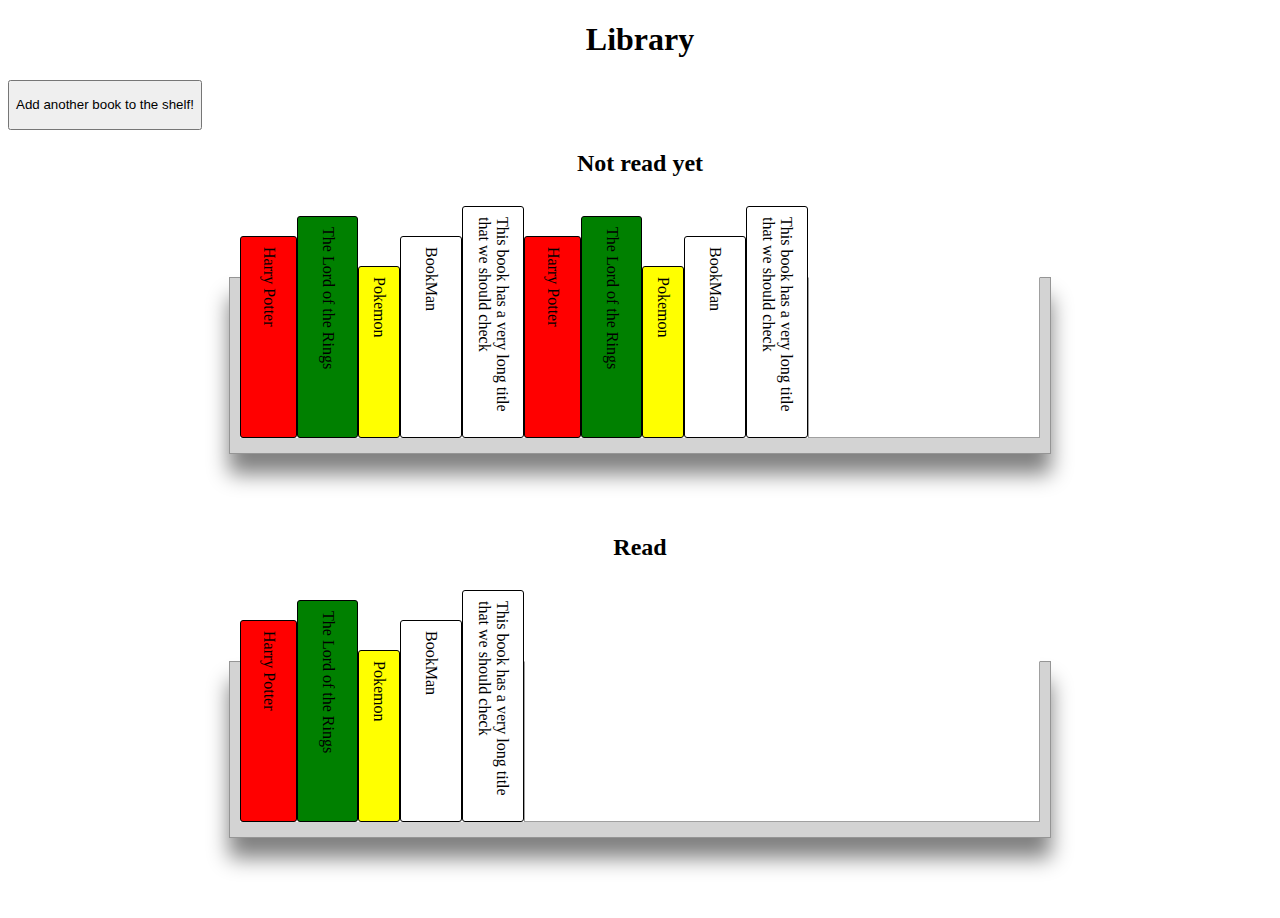
==== index.html @ 605acb98 "it opens on the screen, follow with javascript" ====
<!DOCTYPE html>
<html>
    <head>
        <link rel="stylesheet" href="style.css">
    </head>
    <body>
        <h1>Library</h1>
        <input id = "addButton" type="button" value="Add another book to the shelf!"></input>
        <h2>Not read yet</h2>

        <div class = "outerShelf" id = "outerShelfNotRead">
            <div class = "innerShelf" id = "innerShelfNotRead">
                <div class = "book" id = "book1">Harry Potter</div>
                <div class = "book" id = "book2">The Lord of the Rings</div>
                <div class = "book" id = "book3">Pokemon</div>
                <div class = "book" id = "book4">BookMan</div>
                <div class = "book" id = "book5">This book has a very long title that we should check </div>               
                <div class = "book" id = "book1">Harry Potter</div>
                <div class = "book" id = "book2">The Lord of the Rings</div>
                <div class = "book" id = "book3">Pokemon</div>
                <div class = "book" id = "book4">BookMan</div>
                <div class = "book" id = "book5">This book has a very long title that we should check </div>
                <div class = "book" id = "bookEnd"></div>
            </div>
        </div>

        <h2>Read</h2>
        
        <div class = "outerShelf" id = "outerShelfRead">
            <div class = "innerShelf" id = "innerShelfRead">
                <div class = "book" id = "book1">Harry Potter</div>
                <div class = "book" id = "book2">The Lord of the Rings</div>
                <div class = "book" id = "book3">Pokemon</div>
                <div class = "book" id = "book4">BookMan</div>
                <div class = "book" id = "book5">This book has a very long title that we should check </div>
                <div class = "book" id = "bookEnd"></div>
            </div>
        </div>

        <div class = "form-popup" id = "book-form">
            <form action="library.js" class="form-container">
               <h1>Add a new book to the shelf!</h1>
               <label for = "title">Title:</label>
               <input type="text" placeholder="Ex: Harry Potter" required>
                <br>
               <label for = "author">Author:</label>
               <input type="text" placeholder="Ex: JK Rowling" required>
               <br>
               <label for = "pages">Number of pages:</label>
               <input type="number" placeholder="Ex: 352" min="0" max="5000" required>
               <br>
               <label for = "read">Read?</label>
               <input type="checkbox">
               <br>
               <button type="submit" class = "btn">Submit!</button>
               <button type="submit" id = 'closeButton' class = "btn cancel" onclick="closeForm()">Close</button>
            </form>
        </div>
        <script src='library.js'></script>
    </body>
</html>
---- style.css ----
h1, h2{
    text-align: center;
}

#addButton{
    margin-left: auto;
    height: 50px;
    
}

.outerShelf{
    border-style: solid;
    border-width: 1px;
    border-color: rgba(128, 128, 128, 0.747);
    margin: 100px auto 80px auto;
    width: 800px;
    height: 160px;
    padding: 0px 10px 15px 10px;
    background-color: lightgrey;
    box-shadow: 0px 20px 20px grey;
}

.innerShelf{
    height: 220px;
    position: relative;
    bottom: 60px;
    background-color: white;
    display: flex;
    flex-direction: row;
    justify-content: flex-start;
    align-items: flex-end;
}

.book{
    border-style: solid;
    border-width: 1px;
    border-radius: 3px;
    writing-mode: vertical-rl;
    max-height: 210px;
    padding: 10px;
    width: 40px;
    display: flex;
    align-items: center;
}

/*height and width need to be established on javascript*/
#book1{
    height: 180px;
    width: 35px;
    background-color: red;
}
#book2{
    height: 200px;
    width: 39px;
    background-color: green;
}

#book3{
    height: 150px;
    width: 20px;
    background-color: yellow;
}
#book4{
    height: 180px;
}
#book5{
    height: 300px;
}

/*needs to be here*/
#bookEnd{
    border-radius: 0px;
    order: 99;
    flex-grow: 1;
    height: 139px;
    border-color: transparent rgba(128, 128, 128, 0.747) rgba(128, 128, 128, 0.747)  rgba(128, 128, 128, 0.747);
}

#book-form{
    display: none;
    width: 500px;
    margin-left: auto;
    margin-right: auto;
    position: relative;
    bottom: 800px;
    border: 3px solid #000000;
    z-index: 9;
}

.form-container{
    padding: 10px;
    background-color: white;
}
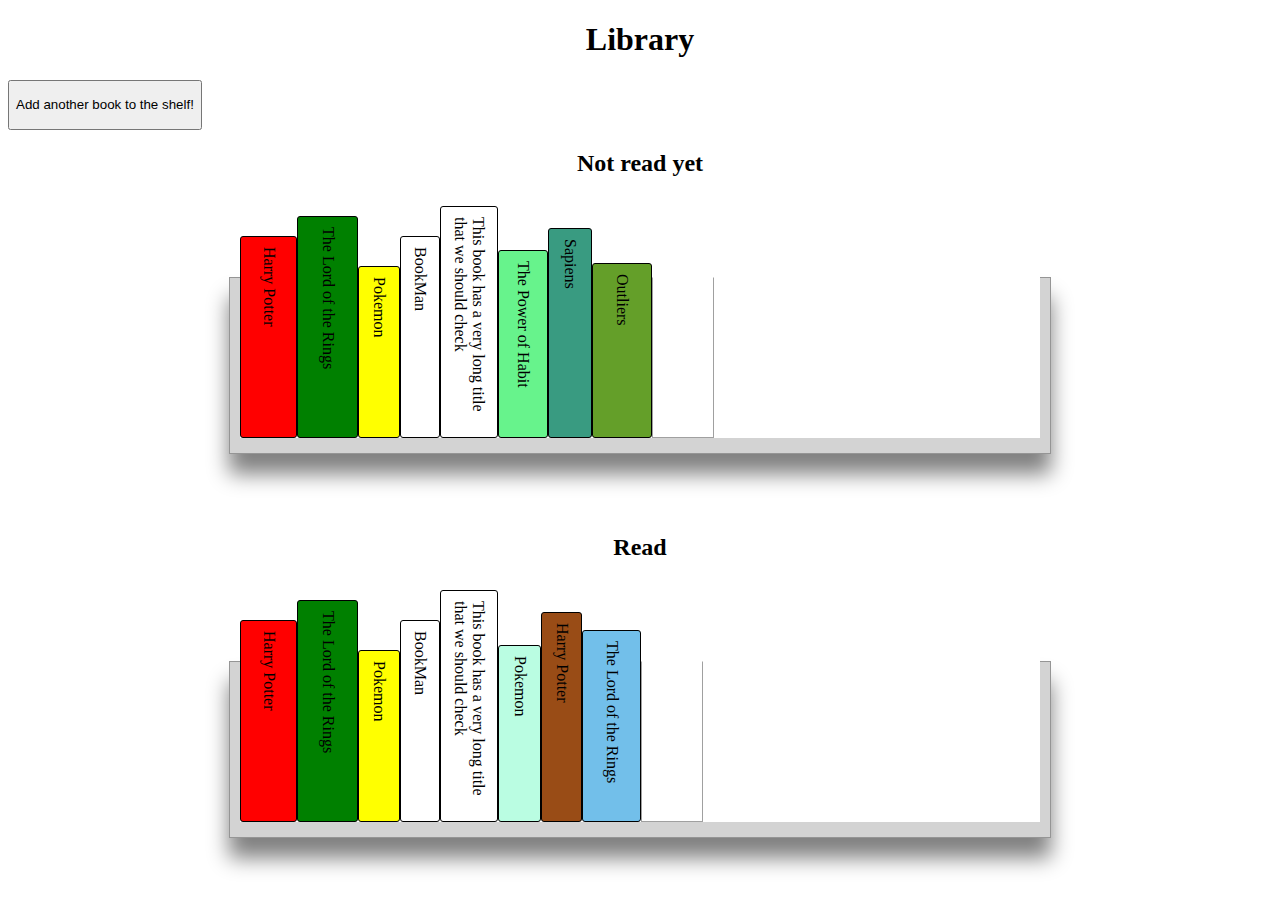
==== commit 478d7524: "fixed form, started messing with adding books to the shelf, need to fix the book end, and start link" ====
--- a/index.html
+++ b/index.html
@@ -14,12 +14,7 @@
                 <div class = "book" id = "book2">The Lord of the Rings</div>
                 <div class = "book" id = "book3">Pokemon</div>
                 <div class = "book" id = "book4">BookMan</div>
-                <div class = "book" id = "book5">This book has a very long title that we should check </div>               
-                <div class = "book" id = "book1">Harry Potter</div>
-                <div class = "book" id = "book2">The Lord of the Rings</div>
-                <div class = "book" id = "book3">Pokemon</div>
-                <div class = "book" id = "book4">BookMan</div>
-                <div class = "book" id = "book5">This book has a very long title that we should check </div>
+                <div class = "book" id = "book5">This book has a very long title that we should check </div>              
                 <div class = "book" id = "bookEnd"></div>
             </div>
         </div>
@@ -37,23 +32,24 @@
             </div>
         </div>
 
-        <div class = "form-popup" id = "book-form">
-            <form action="library.js" class="form-container">
+        <div class = "formPopup">
+            <form class= "form-container" id = "book-form">
                <h1>Add a new book to the shelf!</h1>
-               <label for = "title">Title:</label>
-               <input type="text" placeholder="Ex: Harry Potter" required>
+               <label for = "titleInput">Title:</label>
+               <input type="text" name = "titleInput" id = "titleInput" placeholder="Ex: Harry Potter" required>
                 <br>
-               <label for = "author">Author:</label>
-               <input type="text" placeholder="Ex: JK Rowling" required>
+               <label for = "authorInput">Author:</label>
+               <input type="text" name = "authorInput" id = "authorInput" placeholder="Ex: JK Rowling" required>
                <br>
-               <label for = "pages">Number of pages:</label>
-               <input type="number" placeholder="Ex: 352" min="0" max="5000" required>
+               <label for = "pageInput">Number of pages:</label>
+               <input type="number" name = "pageInput" id = "pageInput" placeholder="Ex: 352" min="0" max="5000" required>
                <br>
-               <label for = "read">Read?</label>
-               <input type="checkbox">
+               <label for = "readInput">Read?</label>
+               <input type="checkbox" name = "readInput" id = "readInput" checked = "checked">
                <br>
-               <button type="submit" class = "btn">Submit!</button>
-               <button type="submit" id = 'closeButton' class = "btn cancel" onclick="closeForm()">Close</button>
+               <input type="submit" class = "btn" id = "submitButton" value="Submit">
+               <input type="button" id = 'closeButton' class = "btn cancel" value="Close">
+               <input type="reset">
             </form>
         </div>
         <script src='library.js'></script>
--- a/style.css
+++ b/style.css
@@ -38,7 +38,7 @@
     writing-mode: vertical-rl;
     max-height: 210px;
     padding: 10px;
-    width: 40px;
+    max-width: 40px;
     display: flex;
     align-items: center;
 }
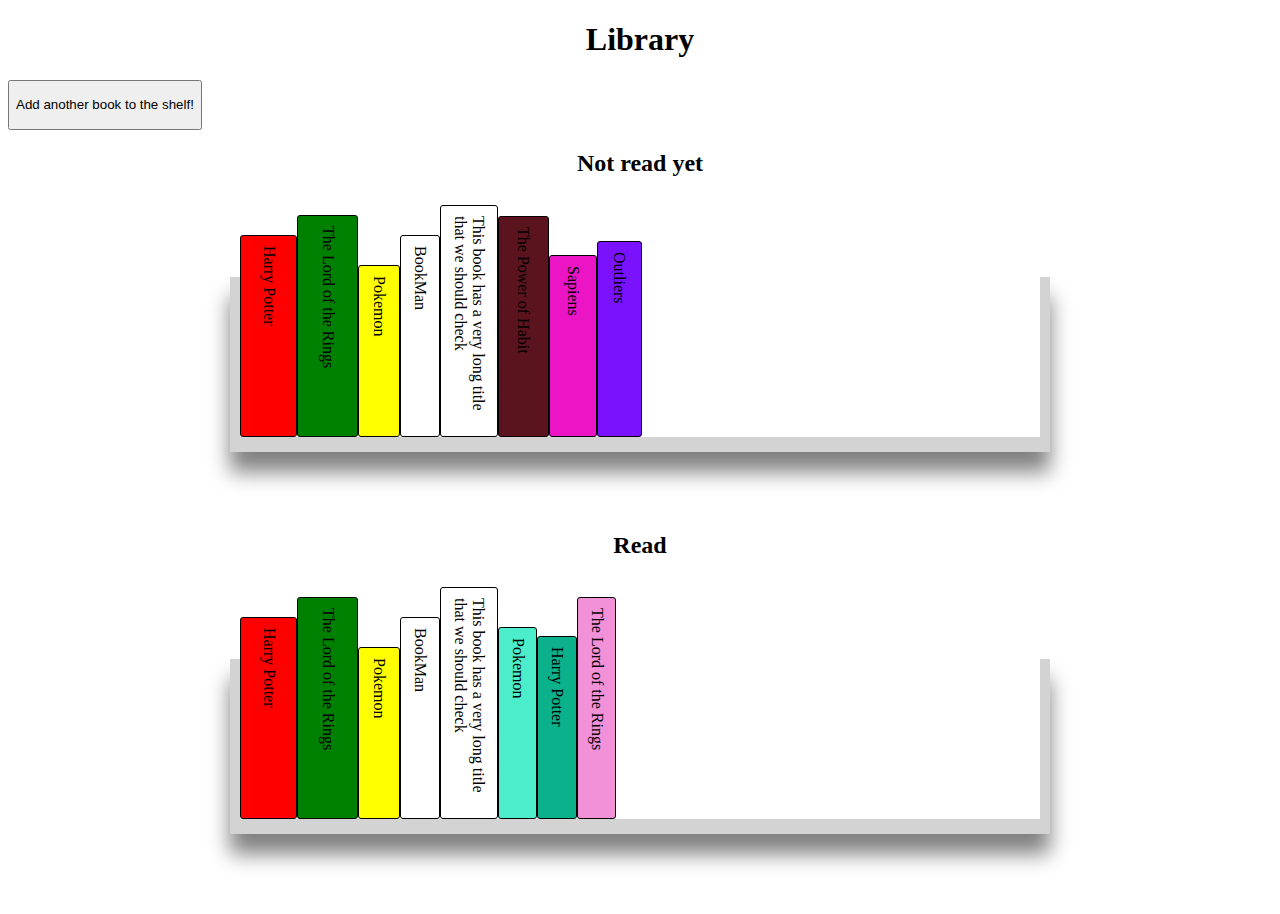
==== commit f5f9a1b0: "took out the book end and the corder to make it look better" ====
--- a/index.html
+++ b/index.html
@@ -14,8 +14,7 @@
                 <div class = "book" id = "book2">The Lord of the Rings</div>
                 <div class = "book" id = "book3">Pokemon</div>
                 <div class = "book" id = "book4">BookMan</div>
-                <div class = "book" id = "book5">This book has a very long title that we should check </div>              
-                <div class = "book" id = "bookEnd"></div>
+                <div class = "book" id = "book5">This book has a very long title that we should check </div>
             </div>
         </div>
 
@@ -28,7 +27,6 @@
                 <div class = "book" id = "book3">Pokemon</div>
                 <div class = "book" id = "book4">BookMan</div>
                 <div class = "book" id = "book5">This book has a very long title that we should check </div>
-                <div class = "book" id = "bookEnd"></div>
             </div>
         </div>
 
--- a/style.css
+++ b/style.css
@@ -9,9 +9,6 @@
 }
 
 .outerShelf{
-    border-style: solid;
-    border-width: 1px;
-    border-color: rgba(128, 128, 128, 0.747);
     margin: 100px auto 80px auto;
     width: 800px;
     height: 160px;
@@ -38,7 +35,7 @@
     writing-mode: vertical-rl;
     max-height: 210px;
     padding: 10px;
-    max-width: 40px;
+    /*max-width: 40px;*/
     display: flex;
     align-items: center;
 }
@@ -68,13 +65,7 @@
 }
 
 /*needs to be here*/
-#bookEnd{
-    border-radius: 0px;
-    order: 99;
-    flex-grow: 1;
-    height: 139px;
-    border-color: transparent rgba(128, 128, 128, 0.747) rgba(128, 128, 128, 0.747)  rgba(128, 128, 128, 0.747);
-}
+
 
 #book-form{
     display: none;
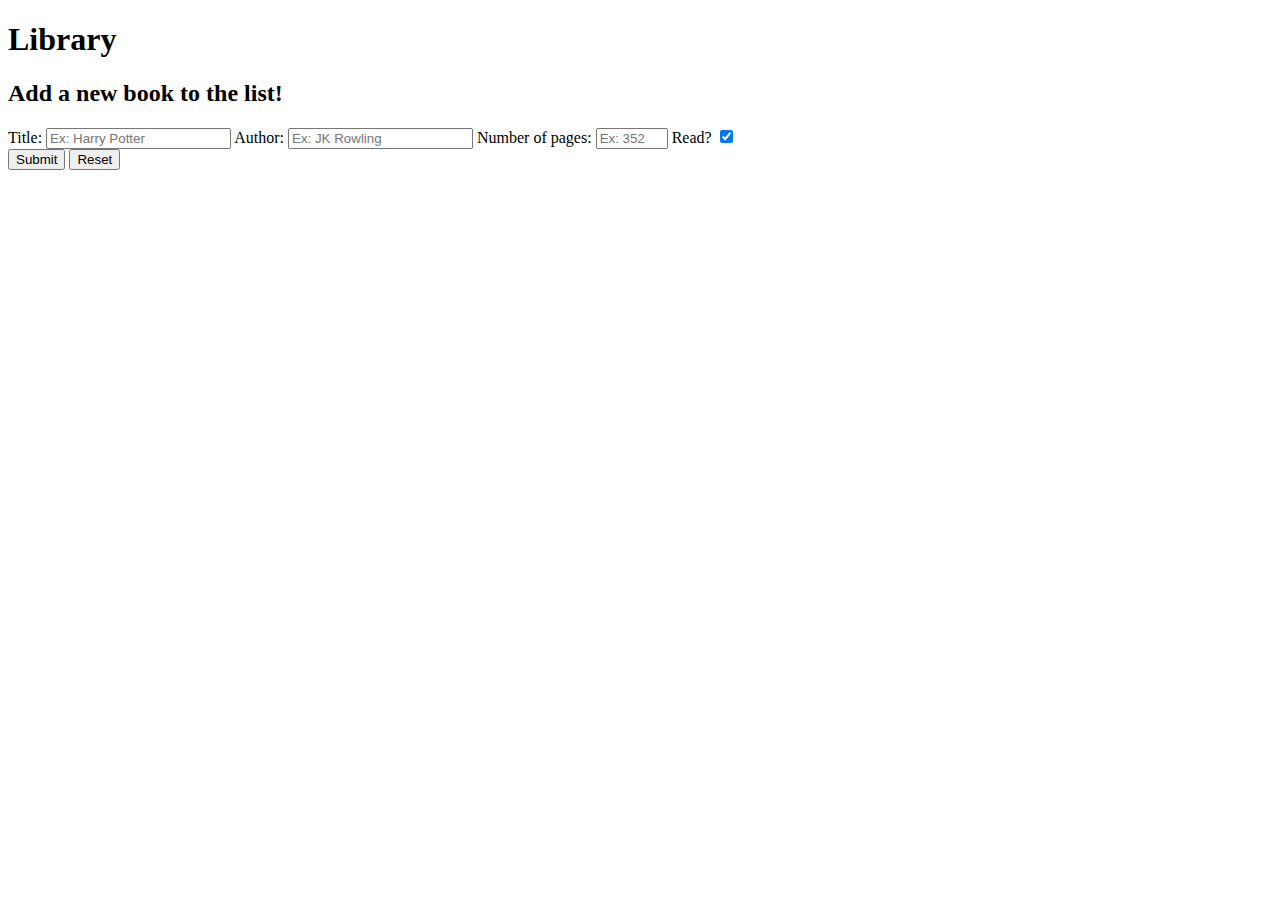
==== commit 4287a67f: "abandoned ship, starting with a more simple layout or the project will take too long, will make a li" ====
--- a/index.html
+++ b/index.html
@@ -1,55 +1,25 @@
 <!DOCTYPE html>
 <html>
-    <head>
-        <link rel="stylesheet" href="style.css">
-    </head>
-    <body>
-        <h1>Library</h1>
-        <input id = "addButton" type="button" value="Add another book to the shelf!"></input>
-        <h2>Not read yet</h2>
-
-        <div class = "outerShelf" id = "outerShelfNotRead">
-            <div class = "innerShelf" id = "innerShelfNotRead">
-                <div class = "book" id = "book1">Harry Potter</div>
-                <div class = "book" id = "book2">The Lord of the Rings</div>
-                <div class = "book" id = "book3">Pokemon</div>
-                <div class = "book" id = "book4">BookMan</div>
-                <div class = "book" id = "book5">This book has a very long title that we should check </div>
-            </div>
-        </div>
-
-        <h2>Read</h2>
-        
-        <div class = "outerShelf" id = "outerShelfRead">
-            <div class = "innerShelf" id = "innerShelfRead">
-                <div class = "book" id = "book1">Harry Potter</div>
-                <div class = "book" id = "book2">The Lord of the Rings</div>
-                <div class = "book" id = "book3">Pokemon</div>
-                <div class = "book" id = "book4">BookMan</div>
-                <div class = "book" id = "book5">This book has a very long title that we should check </div>
-            </div>
-        </div>
-
-        <div class = "formPopup">
-            <form class= "form-container" id = "book-form">
-               <h1>Add a new book to the shelf!</h1>
-               <label for = "titleInput">Title:</label>
-               <input type="text" name = "titleInput" id = "titleInput" placeholder="Ex: Harry Potter" required>
-                <br>
-               <label for = "authorInput">Author:</label>
-               <input type="text" name = "authorInput" id = "authorInput" placeholder="Ex: JK Rowling" required>
-               <br>
-               <label for = "pageInput">Number of pages:</label>
-               <input type="number" name = "pageInput" id = "pageInput" placeholder="Ex: 352" min="0" max="5000" required>
-               <br>
-               <label for = "readInput">Read?</label>
-               <input type="checkbox" name = "readInput" id = "readInput" checked = "checked">
-               <br>
-               <input type="submit" class = "btn" id = "submitButton" value="Submit">
-               <input type="button" id = 'closeButton' class = "btn cancel" value="Close">
-               <input type="reset">
-            </form>
-        </div>
-        <script src='library.js'></script>
-    </body>
+<head>
+    <link rel="stylesheet" href="style.css">
+</head>
+<body>
+    <h1>Library</h1>
+    <form class= "formContainer" id = "bookForm">
+        <h2>Add a new book to the list!</h1>
+        <label for = "titleInput">Title:</label>
+        <input type="text" name = "titleInput" id = "titleInput" placeholder="Ex: Harry Potter" required>
+        <label for = "authorInput">Author:</label>
+        <input type="text" name = "authorInput" id = "authorInput" placeholder="Ex: JK Rowling" required>
+        <label for = "pageInput">Number of pages:</label>
+        <input type="number" name = "pageInput" id = "pageInput" placeholder="Ex: 352" min="0" max="5000" required>
+        <label for = "readInput">Read?</label>
+        <input type="checkbox" name = "readInput" id = "readInput" checked = "checked">
+        <br>
+        <input type="submit" class = "btn" id = "submitButton" value="Submit">
+        <input type="reset">
+     </form>
+     
+    <script src='library.js'></script>
+</body>
 </html>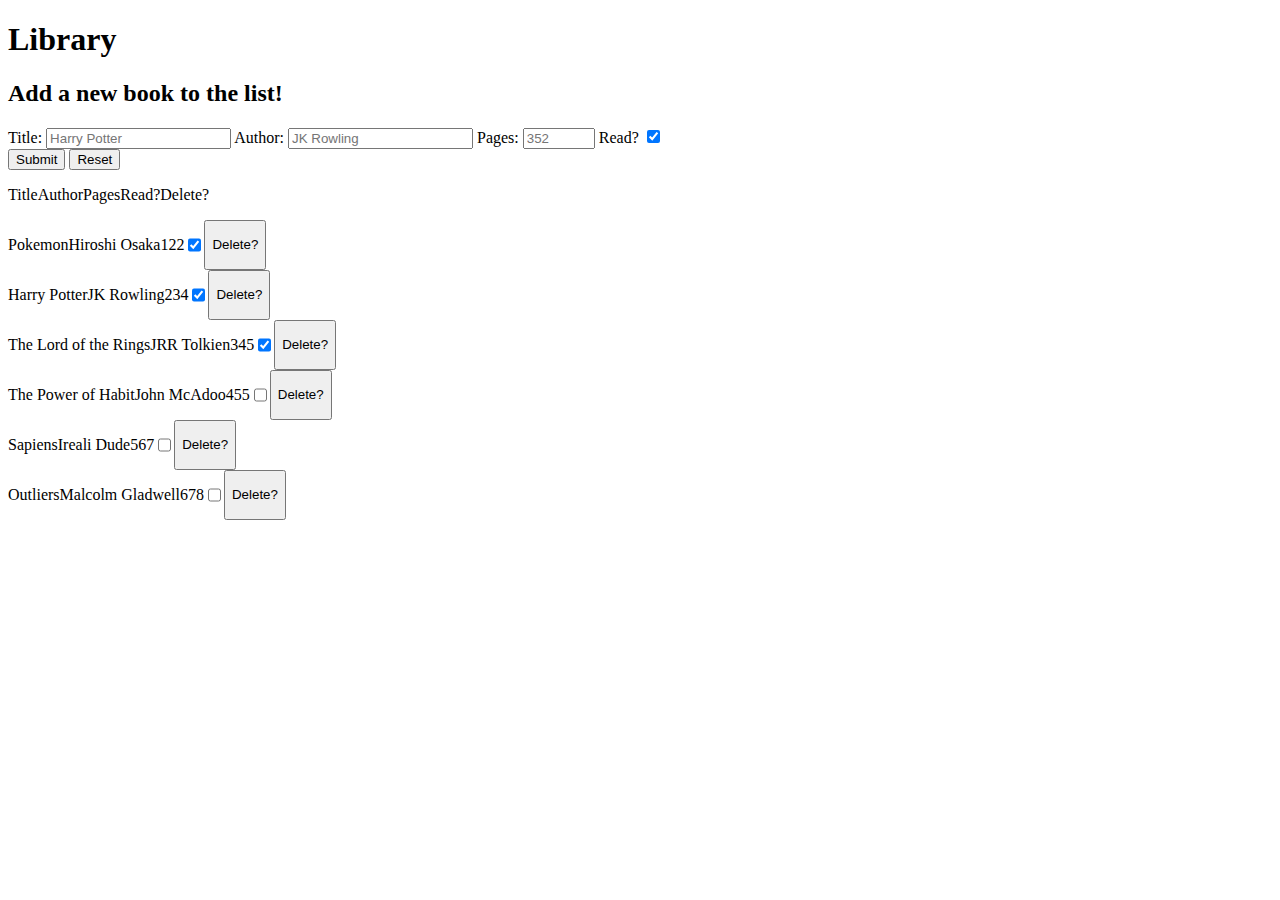
==== commit f55c1dc6: "got most of jscript redone" ====
--- a/index.html
+++ b/index.html
@@ -8,18 +8,49 @@
     <form class= "formContainer" id = "bookForm">
         <h2>Add a new book to the list!</h1>
         <label for = "titleInput">Title:</label>
-        <input type="text" name = "titleInput" id = "titleInput" placeholder="Ex: Harry Potter" required>
+        <input type="text" name = "titleInput" id = "titleInput" placeholder="Harry Potter" required>
         <label for = "authorInput">Author:</label>
-        <input type="text" name = "authorInput" id = "authorInput" placeholder="Ex: JK Rowling" required>
-        <label for = "pageInput">Number of pages:</label>
-        <input type="number" name = "pageInput" id = "pageInput" placeholder="Ex: 352" min="0" max="5000" required>
+        <input type="text" name = "authorInput" id = "authorInput" placeholder="JK Rowling" required>
+        <label for = "pageInput">Pages:</label>
+        <input type="number" name = "pageInput" id = "pageInput" placeholder="352" min="0" max="5000" required>
         <label for = "readInput">Read?</label>
         <input type="checkbox" name = "readInput" id = "readInput" checked = "checked">
         <br>
         <input type="submit" class = "btn" id = "submitButton" value="Submit">
         <input type="reset">
      </form>
+
      
-    <script src='library.js'></script>
+    <div class = "columnHeadings">
+        <p>Title</p>
+        <p>Author</p>
+        <p>Pages</p>
+        <p>Read?</p>
+        <p>Delete?</p>
+    </div>
+    <div class = "booksTable" id = "booksTable">
+        <div class = "books" id = "book1">
+            <p>Harry Potter</p>
+            <p>JK Rowling</p>
+            <p>123</p>
+            <input type="checkbox" name = "readInput" id = "readInput" checked = "checked">
+            <input type = "button" value = "Delete?">
+        </div>
+        <div class = "books" id = "book2">
+            <p>Lord of the Rings</p>
+            <p>JRR Tolkien</p>
+            <p>666</p>
+            <input type="checkbox" name = "readInput" id = "readInput" checked = "checked">
+            <input type = "button" value = "Delete?">
+        </div>
+        <div class = "books" id = "book3">
+            <p>Pokemon</p>
+            <p>Some guy</p>
+            <p>444</p>
+            <input type="checkbox" name = "readInput" id = "readInput" checked = "checked">
+            <input type = "button" value = "Delete?">
+        </div>
+     </div>
+    <script src='library2.js'></script>
 </body>
 </html>--- a/style.css
+++ b/style.css
@@ -0,0 +1,7 @@
+.booksTable{
+    display: flex;
+    flex-direction: column;
+}
+.books, .columnHeadings{
+    display: flex;
+}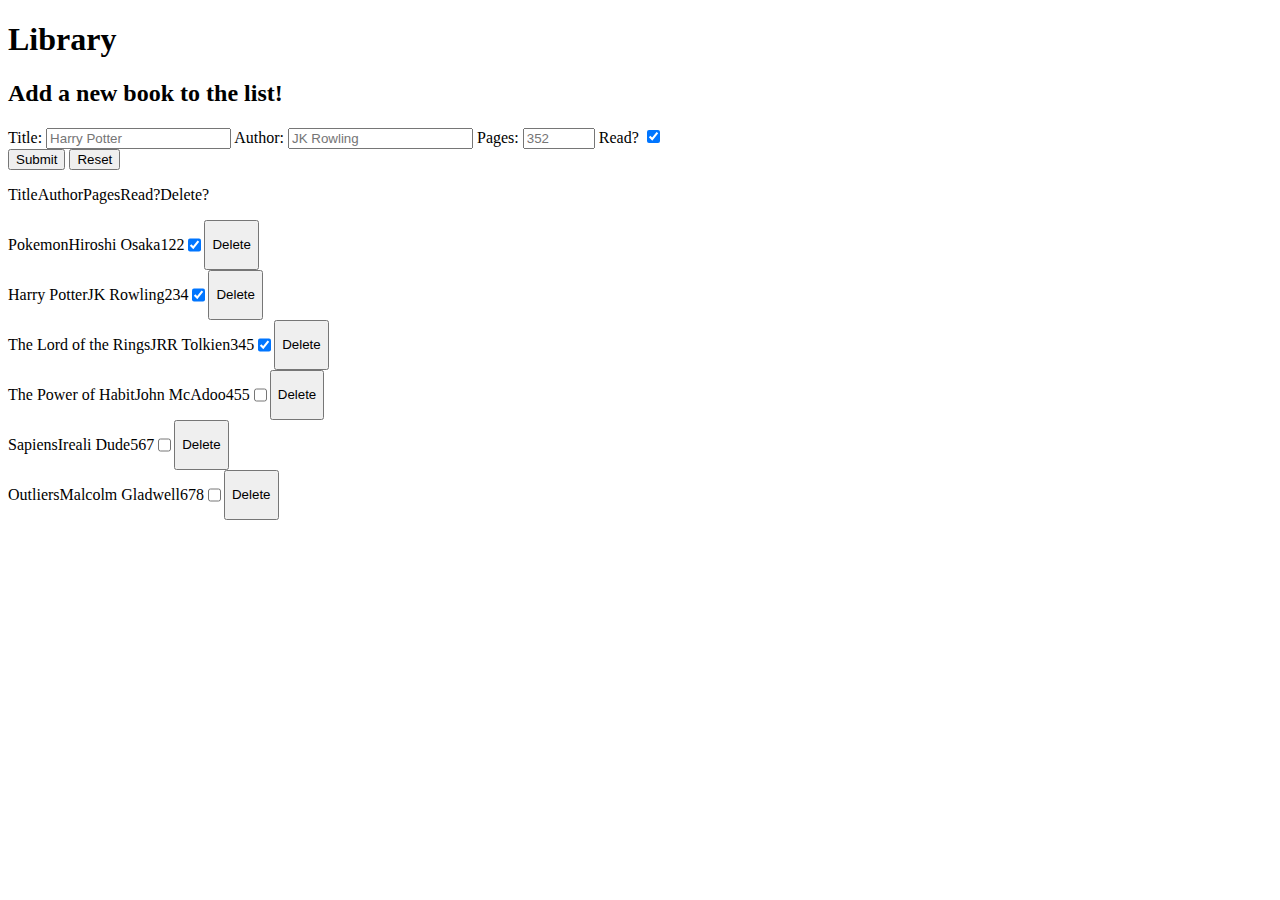
==== commit 79966528: "fixed main functionality, now going to set up localstorage" ====
--- a/index.html
+++ b/index.html
@@ -29,28 +29,7 @@
         <p>Delete?</p>
     </div>
     <div class = "booksTable" id = "booksTable">
-        <div class = "books" id = "book1">
-            <p>Harry Potter</p>
-            <p>JK Rowling</p>
-            <p>123</p>
-            <input type="checkbox" name = "readInput" id = "readInput" checked = "checked">
-            <input type = "button" value = "Delete?">
-        </div>
-        <div class = "books" id = "book2">
-            <p>Lord of the Rings</p>
-            <p>JRR Tolkien</p>
-            <p>666</p>
-            <input type="checkbox" name = "readInput" id = "readInput" checked = "checked">
-            <input type = "button" value = "Delete?">
-        </div>
-        <div class = "books" id = "book3">
-            <p>Pokemon</p>
-            <p>Some guy</p>
-            <p>444</p>
-            <input type="checkbox" name = "readInput" id = "readInput" checked = "checked">
-            <input type = "button" value = "Delete?">
-        </div>
-     </div>
+    </div>
     <script src='library2.js'></script>
 </body>
 </html>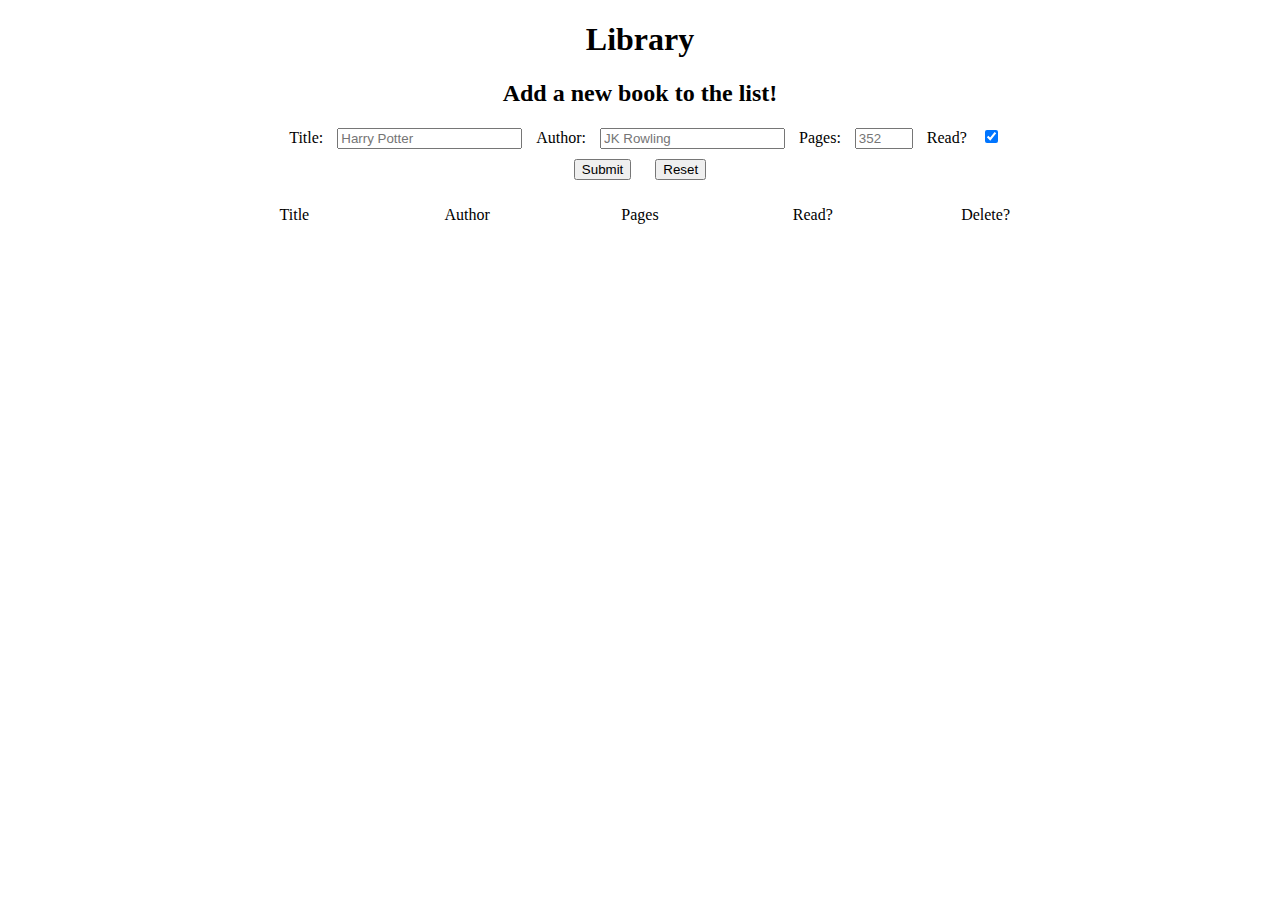
==== commit a224b98d: "styling" ====
--- a/index.html
+++ b/index.html
@@ -17,7 +17,7 @@
         <input type="checkbox" name = "readInput" id = "readInput" checked = "checked">
         <br>
         <input type="submit" class = "btn" id = "submitButton" value="Submit">
-        <input type="reset">
+        <input type="reset" class = "btn">
      </form>
 
      
--- a/style.css
+++ b/style.css
@@ -1,7 +1,33 @@
+body {
+    text-align: center;
+}
+
+label {
+    padding: 10px;
+    margin-bottom: 10px;
+}
+
+#pageInput{
+    width: 50px;
+}
+
+.btn{
+    margin: 10px;
+}
+
 .booksTable{
     display: flex;
     flex-direction: column;
 }
+
 .books, .columnHeadings{
     display: flex;
+    justify-content: space-evenly;
+    margin-left: 200px;
+    margin-right: 200px;
+}
+
+p, .readCheckbox, .deleteButton{
+    flex-basis: 20%;
+    align-self: center;
 }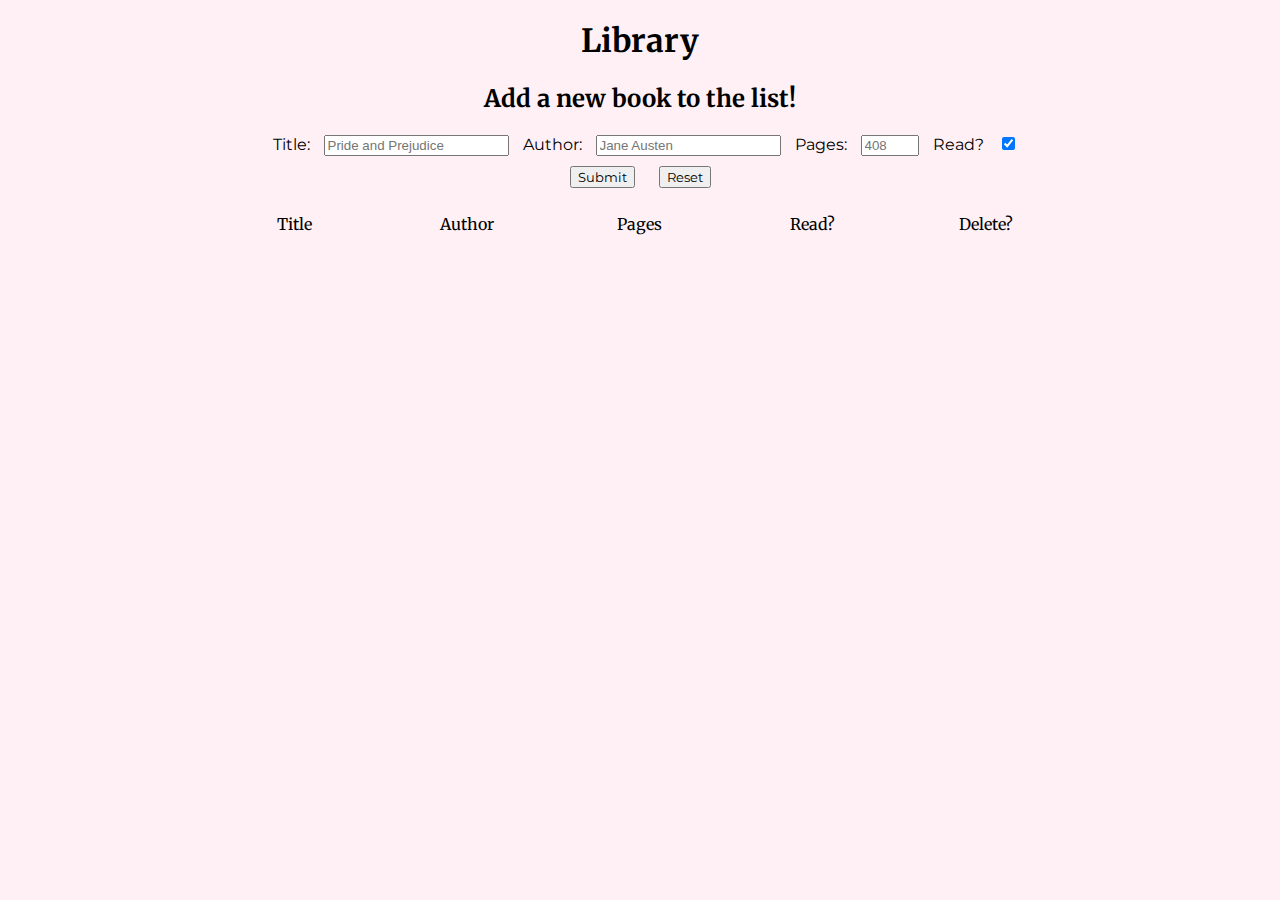
==== commit 8afbd903: "did styling, it's done" ====
--- a/index.html
+++ b/index.html
@@ -2,17 +2,19 @@
 <html>
 <head>
     <link rel="stylesheet" href="style.css">
+    <link rel="preconnect" href="https://fonts.gstatic.com">
+    <link href="https://fonts.googleapis.com/css2?family=Girassol&family=Merriweather&family=Montserrat&display=swap" rel="stylesheet">  
 </head>
 <body>
     <h1>Library</h1>
     <form class= "formContainer" id = "bookForm">
         <h2>Add a new book to the list!</h1>
         <label for = "titleInput">Title:</label>
-        <input type="text" name = "titleInput" id = "titleInput" placeholder="Harry Potter" required>
+        <input type="text" name = "titleInput" id = "titleInput" placeholder="Pride and Prejudice" required>
         <label for = "authorInput">Author:</label>
-        <input type="text" name = "authorInput" id = "authorInput" placeholder="JK Rowling" required>
+        <input type="text" name = "authorInput" id = "authorInput" placeholder="Jane Austen" required>
         <label for = "pageInput">Pages:</label>
-        <input type="number" name = "pageInput" id = "pageInput" placeholder="352" min="0" max="5000" required>
+        <input type="number" name = "pageInput" id = "pageInput" placeholder="408" min="0" max="5000" required>
         <label for = "readInput">Read?</label>
         <input type="checkbox" name = "readInput" id = "readInput" checked = "checked">
         <br>
@@ -22,11 +24,11 @@
 
      
     <div class = "columnHeadings">
-        <p>Title</p>
-        <p>Author</p>
-        <p>Pages</p>
-        <p>Read?</p>
-        <p>Delete?</p>
+        <p class = "title">Title</p>
+        <p class = "title">Author</p>
+        <p class = "title">Pages</p>
+        <p class = "title">Read?</p>
+        <p class = "title">Delete?</p>
     </div>
     <div class = "booksTable" id = "booksTable">
     </div>
--- a/style.css
+++ b/style.css
@@ -1,10 +1,16 @@
 body {
     text-align: center;
+    background-color: lavenderblush;
+}
+
+h1, h2, .title {
+    font-family: 'Merriweather', serif;
 }
 
 label {
     padding: 10px;
     margin-bottom: 10px;
+    font-family: 'Montserrat', sans-serif;
 }
 
 #pageInput{
@@ -13,6 +19,7 @@
 
 .btn{
     margin: 10px;
+    font-family: 'Montserrat', sans-serif;
 }
 
 .booksTable{
@@ -30,4 +37,5 @@
 p, .readCheckbox, .deleteButton{
     flex-basis: 20%;
     align-self: center;
+    font-family: 'Montserrat', sans-serif;
 }